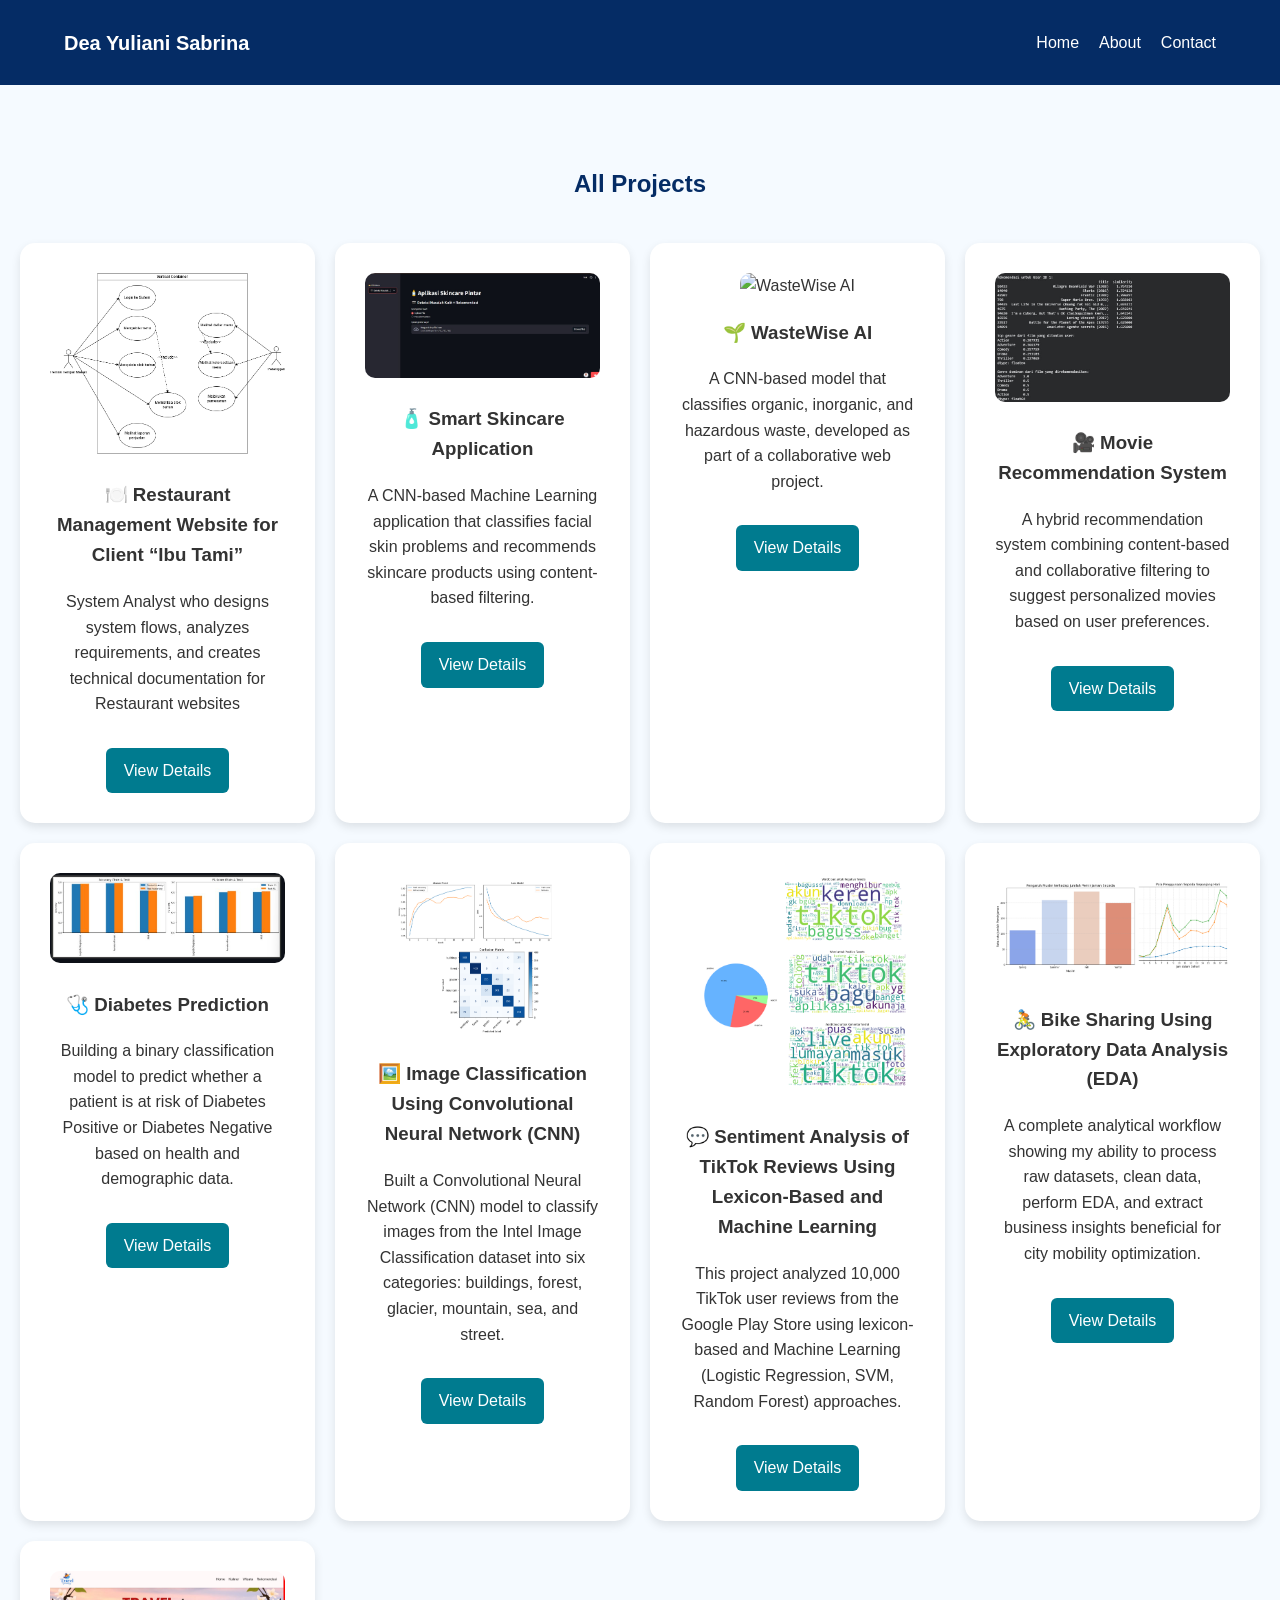
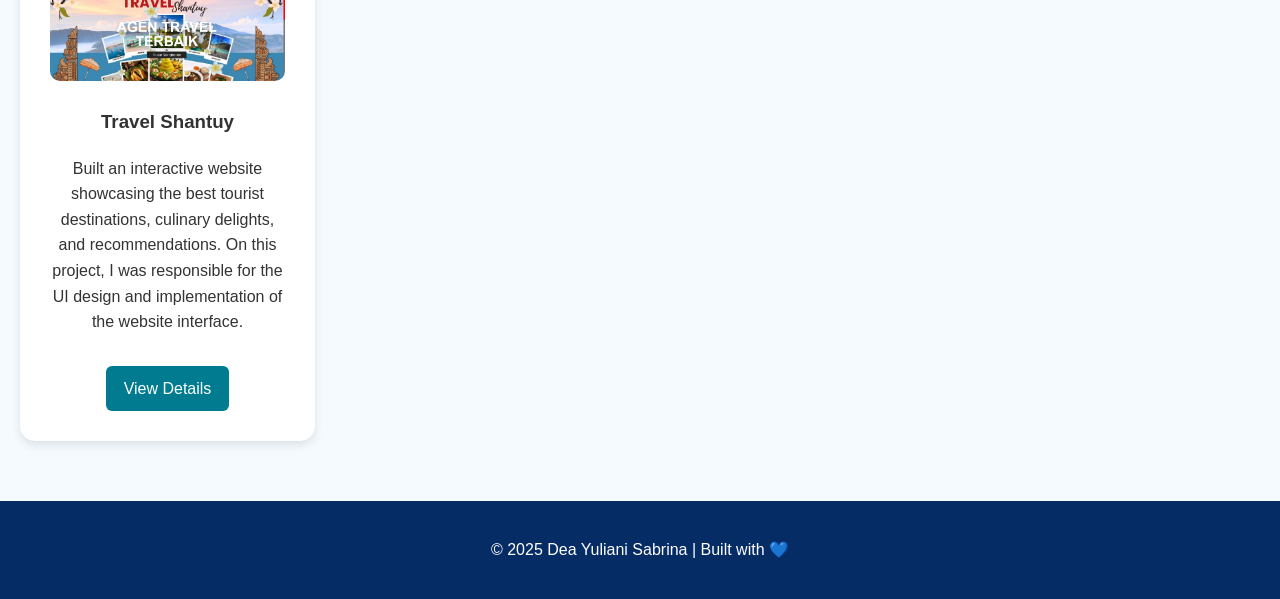
==== projects.html @ a18a7144 "first commit" ====
<!DOCTYPE html>
<html lang="en">
  <head>
    <meta charset="UTF-8" />
    <meta name="viewport" content="width=device-width, initial-scale=1.0" />
    <title>All Projects | Dea Yuliani Sabrina</title>
    <link rel="stylesheet" href="style.css" />
  </head>
  <body>
    <nav class="navbar">
      <div class="container">
        <h1 class="logo">Dea Yuliani Sabrina</h1>

        <!-- tombol hamburger WAJIB ADA -->
        <button class="menu-toggle" id="menu-toggle">☰</button>

        <!-- id nav-links WAJIB ADA -->
        <ul class="nav-links" id="nav-links">
          <li><a href="index.html#home">Home</a></li>
          <li><a href="index.html#about">About</a></li>
          <li><a href="index.html#contact">Contact</a></li>
        </ul>
      </div>
    </nav>

    <section id="all-projects" class="projects-section fade-in">
      <div class="container">
        <h2>All Projects</h2>
        <div class="project-grid">
          <!-- Project 1 -->
          <div class="project-card">
            <img src="img/p1.png" alt="Restaurant Website" />
            <h3>🍽️ Restaurant Management Website for Client “Ibu Tami”</h3>
            <p>System Analyst who designs system flows, analyzes requirements, and creates technical documentation for Restaurant websites</p>
            <a href="project-restaurants.html" class="btn">View Details</a>
          </div>

          <!-- Project 2 -->
          <div class="project-card">
            <img src="img/p2.JPG" alt="Smart Skincare Application" />
            <h3>🧴 Smart Skincare Application</h3>
            <p>A CNN-based Machine Learning application that classifies facial skin problems and recommends skincare products using content-based filtering.</p>
            <a href="project-skincare.html" class="btn">View Details</a>
          </div>

          <!-- Project 3 -->
          <div class="project-card">
            <img src="img/P3.JPG" alt="WasteWise AI" />
            <h3>🌱 WasteWise AI</h3>
            <p>A CNN-based model that classifies organic, inorganic, and hazardous waste, developed as part of a collaborative web project.</p>
            <a href="project-wistewise.html" class="btn">View Details</a>
          </div>

          <!-- Project 4 -->
          <div class="project-card">
            <img src="img/p4.JPG" alt=" Movie Recommendation System" />
            <h3>🎥 Movie Recommendation System</h3>
            <p>A hybrid recommendation system combining content-based and collaborative filtering to suggest personalized movies based on user preferences.</p>
            <a href="project-movie.html" class="btn">View Details</a>
          </div>

          <!-- Project 5 -->
          <div class="project-card">
            <img src="img/p5.JPG" alt="Diabetes Prediction" />
            <h3>🩺 Diabetes Prediction</h3>
            <p>Building a binary classification model to predict whether a patient is at risk of Diabetes Positive or Diabetes Negative based on health and demographic data.</p>
            <a href="project-diabetes.html" class="btn">View Details</a>
          </div>

          <!-- Project 6 -->
          <div class="project-card">
            <img src="img/p6.png" alt="Image Classification Using Convolutional Neural Network (CNN)" />
            <h3>🖼️ Image Classification Using Convolutional Neural Network (CNN)</h3>
            <p>Built a Convolutional Neural Network (CNN) model to classify images from the Intel Image Classification dataset into six categories: buildings, forest, glacier, mountain, sea, and street.</p>
            <a href="project-image.html" class="btn">View Details</a>
          </div>

          <!-- Project 7 -->
          <div class="project-card">
            <img src="img/p7.png" alt="Sentiment Analysis of TikTok Reviews Using Lexicon-Based and Machine Learning Approaches" />
            <h3>💬 Sentiment Analysis of TikTok Reviews Using Lexicon-Based and Machine Learning</h3>
            <p>This project analyzed 10,000 TikTok user reviews from the Google Play Store using lexicon-based and Machine Learning (Logistic Regression, SVM, Random Forest) approaches.</p>
            <a href="project-tiktok.html" class="btn">View Details</a>
          </div>

          <!-- Project 8 -->
          <div class="project-card">
            <img src="img/p8.png" alt="Bike Sharing Using Exploratory Data Analysis (EDA)" />
            <h3>🚴 Bike Sharing Using Exploratory Data Analysis (EDA)</h3>
            <p>A complete analytical workflow showing my ability to process raw datasets, clean data, perform EDA, and extract business insights beneficial for city mobility optimization.</p>
            <a href="project-bike.html" class="btn">View Details</a>
          </div>

          <!-- Project 9 -->
          <div class="project-card">
            <img src="img/p9.JPG" alt="Travel Shantuy" />
            <h3>Travel Shantuy</h3>
            <p>Built an interactive website showcasing the best tourist destinations, culinary delights, and recommendations. On this project, I was responsible for the UI design and implementation of the website interface.</p>
            <a href="project-travel.html" class="btn">View Details</a>
          </div>
        </div>
      </div>
    </section>

    <footer>
      <p>&copy; 2025 Dea Yuliani Sabrina | Built with 💙</p>
    </footer>
    <script src="scripts.js"></script>
  </body>
</html>
---- style.css ----
body {
  margin: 0;
  font-family: 'Poppins', sans-serif;
  line-height: 1.6;
  color: #333;
  scroll-behavior: smooth;
}

/* Navbar */
.navbar {
  background: #052c65;
  color: #fff;
  padding: 10px 0;
  position: sticky;
  top: 0;
  z-index: 100;
}

.navbar .container {
  display: flex;
  justify-content: space-between;
  align-items: center;
  width: 90%;
  margin: auto;
}

.logo {
  font-size: 20px;
}

.nav-links {
  list-style: none;
  display: flex;
  gap: 20px;
}

.nav-links a {
  color: #fff;
  text-decoration: none;
  transition: 0.3s;
}

.nav-links a:hover {
  color: #0dcaf0;
}

/* Hamburger */
.menu-toggle {
  display: none;
  background: none;
  border: none;
  font-size: 26px;
  color: white;
  cursor: pointer;
}

/* Hero */
.hero {
  text-align: center;
  padding: 70px 20px;
  background: linear-gradient(135deg, #0dcaf0, #007b8f);
  color: white;
}

.profile-img {
  width: 200px;
  height: 200px;
  border-radius: 50%;
  border: 4px solid white;
  margin: 20px 0;
  object-fit: cover;
  box-shadow: 0 4px 10px rgba(0, 0, 0, 0.2);
}

/* About */
.about-section {
  padding: 60px 20px;
}

.about-section h2 {
  text-align: center;
  color: #052c65;
  margin-bottom: 30px;
}

.about-extra {
  display: grid;
  grid-template-columns: repeat(2, 1fr);
  gap: 20px;
  margin-top: 40px;
}

.about-extra div {
  background: #f9f9f9;
  padding: 25px;
  border-radius: 10px;
  box-shadow: 0 4px 10px rgba(0, 0, 0, 0.05);
}

.experience-item {
  display: flex;
  align-items: flex-start;
  gap: 15px;
  margin-bottom: 20px;
  text-align: left;
}

.logo-left {
  width: 40px;
  height: 40px;
  border-radius: 50%;
  object-fit: cover;
}

.exp-text {
  flex: 1;
}

.exp-text strong {
  font-size: 16px;
  color: #052c65;
}

.exp-text em {
  color: #555;
  font-size: 14px;
}

.edu-logo {
  width: 80px;
  height: 80px;
  vertical-align: middle;
  margin-right: 8px;
  border-radius: 50%;
  object-fit: cover;
}

/* Projects */
.projects-section {
  padding: 60px 20px;
  background: #f5faff;
}

.projects-section h2 {
  text-align: center;
  color: #052c65;
  margin-bottom: 40px;
}

.project-grid {
  display: grid;
  grid-template-columns: repeat(auto-fit, minmax(250px, 1fr));
  gap: 20px;
}

.project-card {
  background: #fff;
  border-radius: 12px;
  padding: 20px;
  text-align: center;
  box-shadow: 0 4px 10px rgba(0, 0, 0, 0.1);
  transition: transform 0.3s ease;
}

.project-card:hover {
  transform: translateY(-5px);
}

.project-card img {
  width: 100%;
  border-radius: 10px;
}

.btn {
  display: inline-block;
  margin-top: 10px;
  padding: 8px 14px;
  background: #007b8f;
  color: white;
  border-radius: 6px;
  text-decoration: none;
  transition: 0.3s;
}

.btn:hover {
  background: #065c70;
}

/* Project Detail */
.project-section {
  text-align: center;
  padding: 40px 20px;
}

.project-year {
  font-size: 1rem;
  color: #777;
  font-weight: normal;
}

.project-origin {
  font-size: 1rem;
  color: #666;
  margin-top: -10px;
  margin-bottom: 15px;
  font-style: italic;
}

.section-title {
  font-size: 2rem;
  margin-bottom: 30px;
  color: #333;
}

.project-card {
  max-width: 900px;
  margin: 0 auto;
  background: #fff;
  border-radius: 15px;
  box-shadow: 0 4px 10px rgba(0, 0, 0, 0.1);
  padding: 30px;
  text-align: center;
}

.project-title {
  font-size: 1.8rem;
  margin-bottom: 20px;
  color: #222;
}

.project-image img {
  width: 70%;
  border-radius: 12px;
  margin-bottom: 20px;
  box-shadow: 0 3px 10px rgba(0, 0, 0, 0.15);
}

.project-desc {
  font-size: 1rem;
  color: #444;
  margin-bottom: 20px;
  line-height: 1.6;
}

.project-dataset,
.project-tools,
.project-steps {
  text-align: left;
  margin: 20px auto;
  max-width: 700px;
}
.project-results {
  text-align: left;
  margin: 20px auto;
  max-width: 700px;
}

.project-dataset h4,
.project-tools h4,
.project-steps h4 {
  color: #222;
  margin-bottom: 10px;
}
.project-results h4 {
  color: #222;
  margin-bottom: 10px;
}

.tools {
  display: flex;
  flex-wrap: wrap;
  justify-content: center;
  gap: 10px;
}

.tools img {
  width: 45px;
  height: 45px;
  transition: transform 0.2s;
}

.tools img:hover {
  transform: scale(1.2);
}

.project-link a {
  color: #007bff;
  font-weight: bold;
  text-decoration: none;
}

.project-link a:hover {
  text-decoration: underline;
}

/* Paragraf & list rata kanan-kiri */
.project-desc,
.project-dataset p,
.project-steps ul li {
  text-align: justify;
  line-height: 1.6;
}
.project-results ul li {
  text-align: justify;
  line-height: 1.6;
}

/* List tetap rapi */
.project-steps ul {
  padding-left: 20px;
  text-align: justify;
}
.project-results ul {
  padding-left: 20px;
  text-align: justify;
}

/* Link demo tetap di tengah */
.project-link {
  text-align: center;
  margin-top: 20px;
}

/* Skills */
.skills-section {
  padding: 60px 20px;
}

.skills-section h2 {
  text-align: center;
  color: #052c65;
  margin-bottom: 40px;
}

.skills-grid {
  display: grid;
  grid-template-columns: repeat(auto-fit, minmax(250px, 1fr));
  gap: 30px;
  text-align: center;
}

.skills-grid div {
  background: #f9f9f9;
  padding: 20px;
  border-radius: 12px;
  box-shadow: 0 4px 8px rgba(0, 0, 0, 0.05);
}

.skills-section {
  padding: 70px 0;
  background: #f8f9fc;
}

.section-title {
  text-align: center;
  margin-bottom: 40px;
  font-size: 2rem;
  font-weight: 700;
}

.skills-grid {
  display: grid;
  gap: 30px;
  grid-template-columns: repeat(auto-fit, minmax(280px, 1fr));
}

.skill-card {
  background: #ffffff;
  padding: 25px 30px;
  border-radius: 18px;
  box-shadow: 0 4px 14px rgba(0, 0, 0, 0.08);
  transition: 0.3s ease;
}

.skill-card:hover {
  transform: translateY(-6px);
  box-shadow: 0 8px 20px rgba(0, 0, 0, 0.12);
}

.skill-card h3 {
  margin-bottom: 15px;
  font-weight: 600;
}

.skill-card ul {
  margin: 0;
  padding-left: 18px;
}

.skill-card li {
  margin-bottom: 8px;
}

.tools-icons {
  display: flex;
  flex-wrap: wrap;
  gap: 12px;
  margin-top: 10px;
}

.tools-icons img {
  width: 40px;
  height: 40px;
  transition: 0.3s;
}

.tools-icons img:hover {
  transform: scale(1.15);
}
/* Certificate Section */
.cert-section {
  padding: 60px 20px;
  background: #f5faff;
}

.cert-section h2 {
  text-align: center;
  color: #052c65;
  margin-bottom: 40px;
}

.cert-grid {
  display: grid;
  grid-template-columns: repeat(auto-fit, minmax(260px, 1fr));
  gap: 25px;
}

.cert-card {
  background: #ffffff;
  border-left: 5px solid #007b8f;
  padding: 20px;
  border-radius: 12px;
  box-shadow: 0 4px 10px rgba(0, 0, 0, 0.1);
  transition: 0.3s ease;
  text-align: center;
  min-height: 430px; /* supaya stabil */
}

.cert-card:hover {
  transform: translateY(-5px);
}

/* Image Preview */
.cert-img {
  width: 100%;
  height: 209px;
  object-fit: cover;
  border-radius: 8px;
  margin-bottom: 10px;
  box-shadow: 0 2px 6px rgba(0, 0, 0, 0.15);
}

/* Title */
.cert-card h3 {
  color: #052c65;
  margin-bottom: 8px;
}

/* Main text */
.cert-desc {
  font-size: 0.88rem;
  color: #4b5563;
  margin-top: 4px;
  line-height: 1.4;
  font-style: italic;
}

/* Highlight text */
.cert-preview {
  font-size: 1rem;
  font-weight: 600;
  color: #007b8f;
  margin-top: 10px;
}

/* Button */
.btn {
  display: inline-block;
  margin-top: 15px;
  padding: 10px 18px;
  background: #007b8f;
  color: #fff;
  border-radius: 6px;
  text-decoration: none;
  transition: 0.3s ease;
}

.btn:hover {
  background: #005f6a;
}

/* Contact */
.contact-section {
  padding: 60px 20px;
  text-align: center;
  color: #052c65;
}

.contact-info {
  list-style: none;
  padding: 0;
}

.contact-info li {
  margin: 10px 0;
}

.contact-info a {
  color: #007b8f;
  text-decoration: none;
}

footer {
  text-align: center;
  padding: 20px;
  background: #052c65;
  color: white;
}

/* Animations */
.fade-in {
  opacity: 0;
  transform: translateY(20px);
  animation: fadeInUp 0.8s ease forwards;
}

@keyframes fadeInUp {
  from {
    opacity: 0;
    transform: translateY(20px);
  }
  to {
    opacity: 1;
    transform: translateY(0);
  }
}

.nav-links li {
  width: 100%;
  text-align: center;
}

/* ===================== RESPONSIVE FIX ===================== */

@media (max-width: 768px) {
  @media (max-width: 768px) {
    /* Navbar */
    .nav-links {
      position: absolute;
      top: 60px;
      right: 0;
      background: #052c65;
      width: 100%;
      flex-direction: column;
      align-items: center;
      gap: 15px;
      padding: 15px 0;
      display: none; /* default hidden */
      z-index: 1000;
    }

    /* Biar hamburgernya muncul */
    .menu-toggle {
      display: block !important;
      font-size: 30px;
      color: white;
      cursor: pointer;
      z-index: 2000;
    }

    /* ketika ditekan JS, class 'active' muncul */
    .nav-links.active {
      display: flex;
    }

    .nav-links li a {
      padding: 10px 0;
      display: block;
    }
  }

  /* About → jadi 1 kolom */
  .about-extra {
    grid-template-columns: 1fr;
  }

  .edu-logo {
    width: 60px;
    height: 60px;
  }

  p,
  li {
    font-size: 14px;
    line-height: 1.6;
  }

  /* Tools icons */
  .tools-icons {
    display: flex;
    flex-wrap: wrap;
    justify-content: center;
    gap: 12px;
  }

  .tools-icons img,
  .tool-icon {
    width: 35px;
    height: 35px;
  }

  /* Project cards */
  .project-card {
    padding: 15px;
  }

  .project-card h3 {
    font-size: 16px;
  }

  /* Certificates cards */
  .cert-grid {
    grid-template-columns: 1fr;
  }

  .cert-card {
    text-align: center;
  }
}

/* Ultra small phones */
@media (max-width: 480px) {
  .logo {
    font-size: 16px;
  }

  .hero h2 {
    font-size: 20px;
  }

  .project-card h3 {
    font-size: 15px;
  }

  .skills-grid {
    grid-template-columns: 1fr;
  }
}
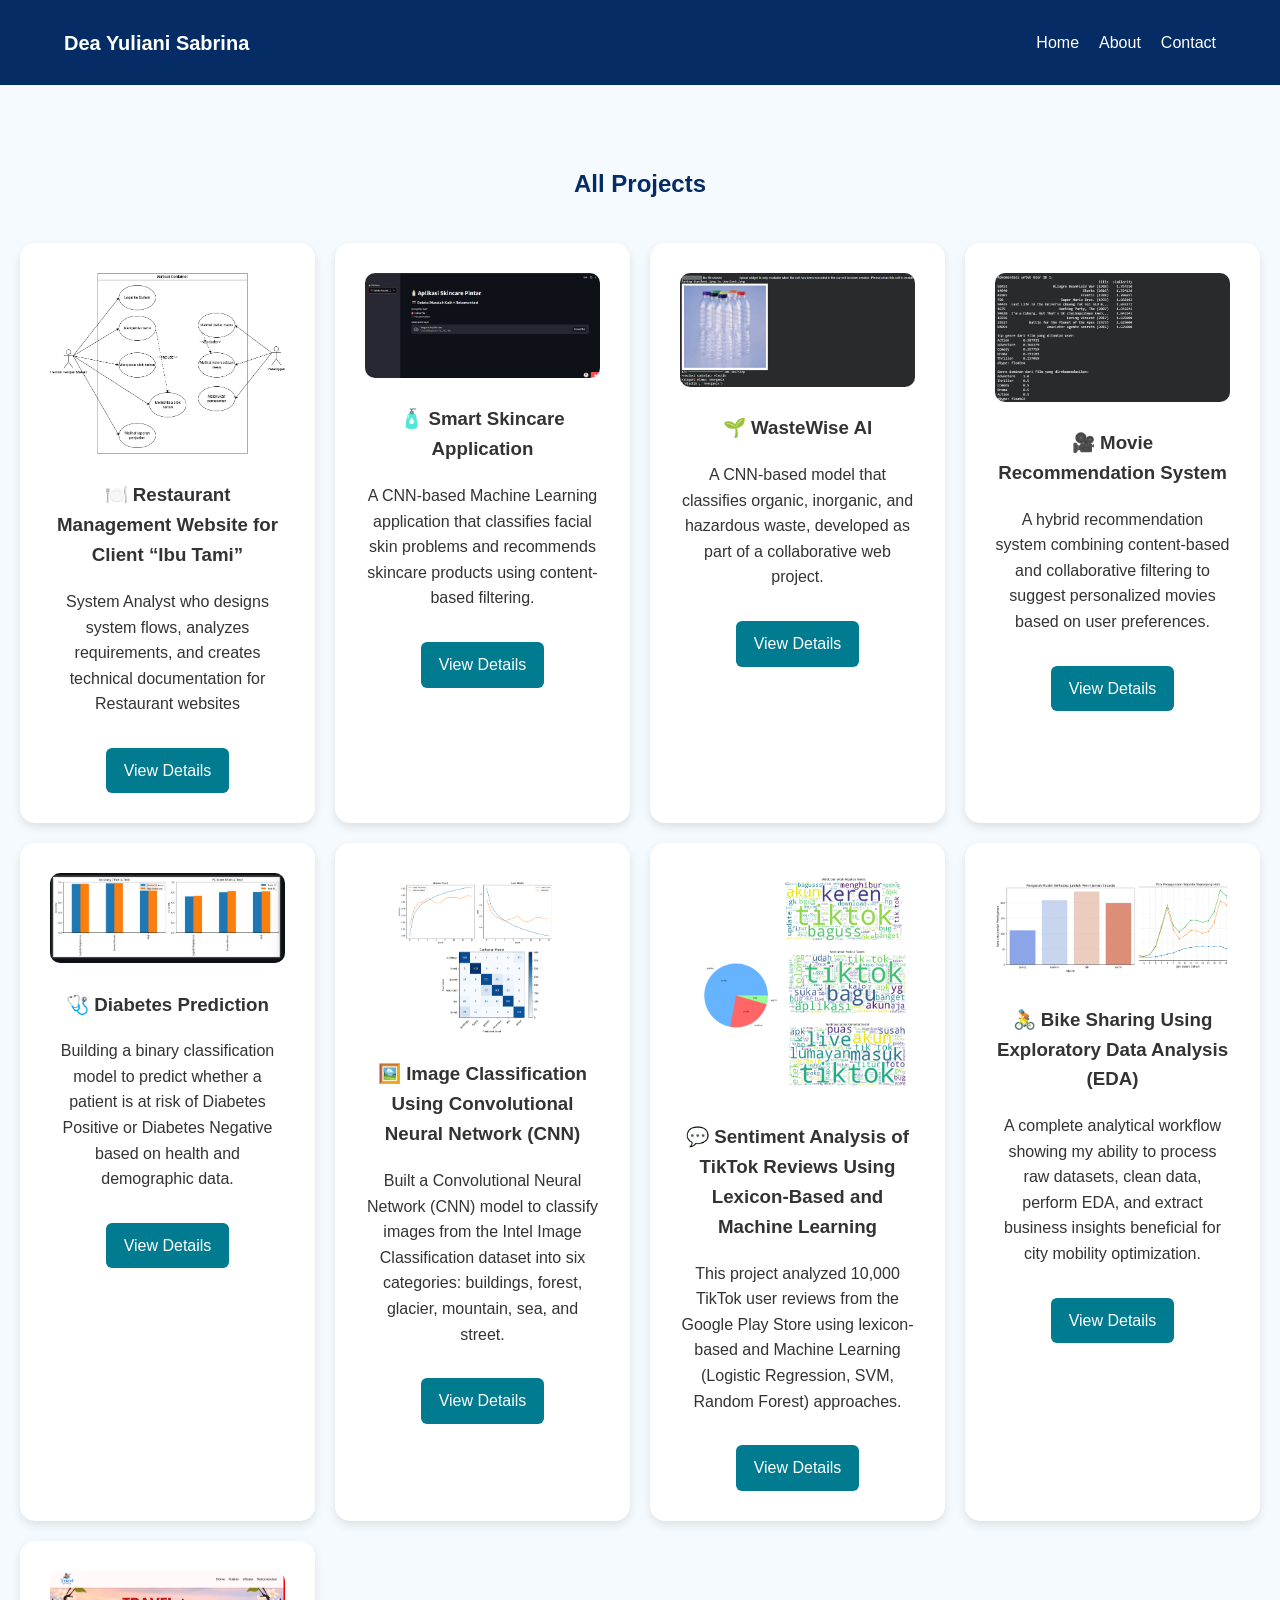
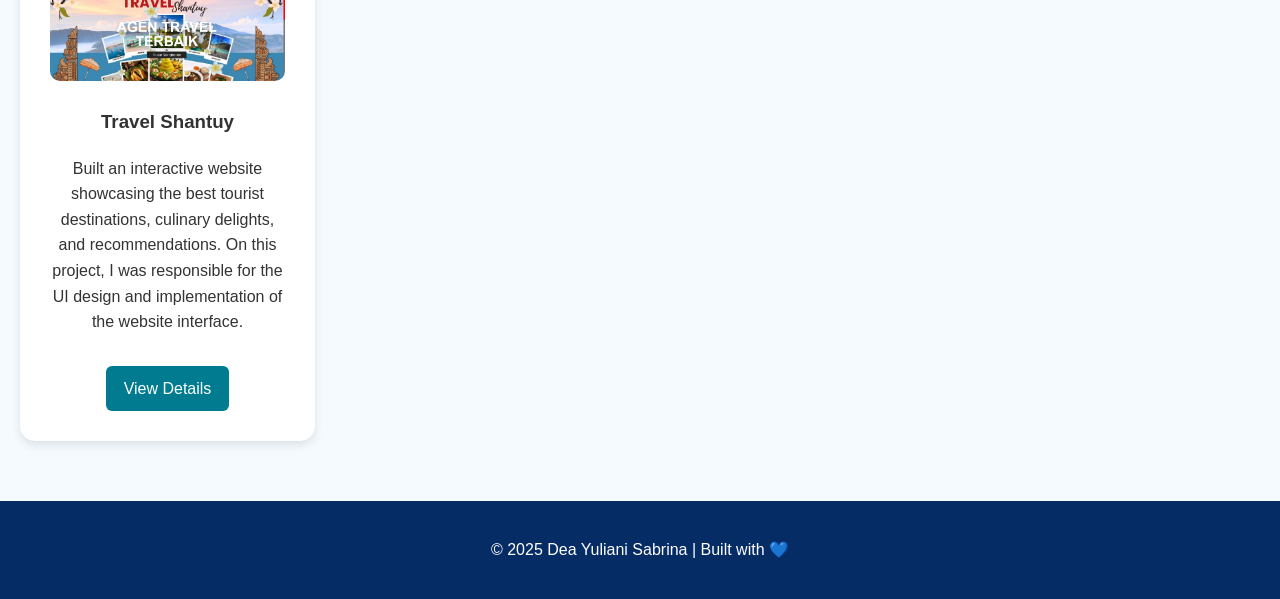
==== commit 38a260f6: "Update projects.html" ====
--- a/projects.html
+++ b/projects.html
@@ -45,7 +45,7 @@
 
           <!-- Project 3 -->
           <div class="project-card">
-            <img src="img/P3.JPG" alt="WasteWise AI" />
+            <img src="img/p3.JPG" alt="WasteWise AI" />
             <h3>🌱 WasteWise AI</h3>
             <p>A CNN-based model that classifies organic, inorganic, and hazardous waste, developed as part of a collaborative web project.</p>
             <a href="project-wistewise.html" class="btn">View Details</a>
